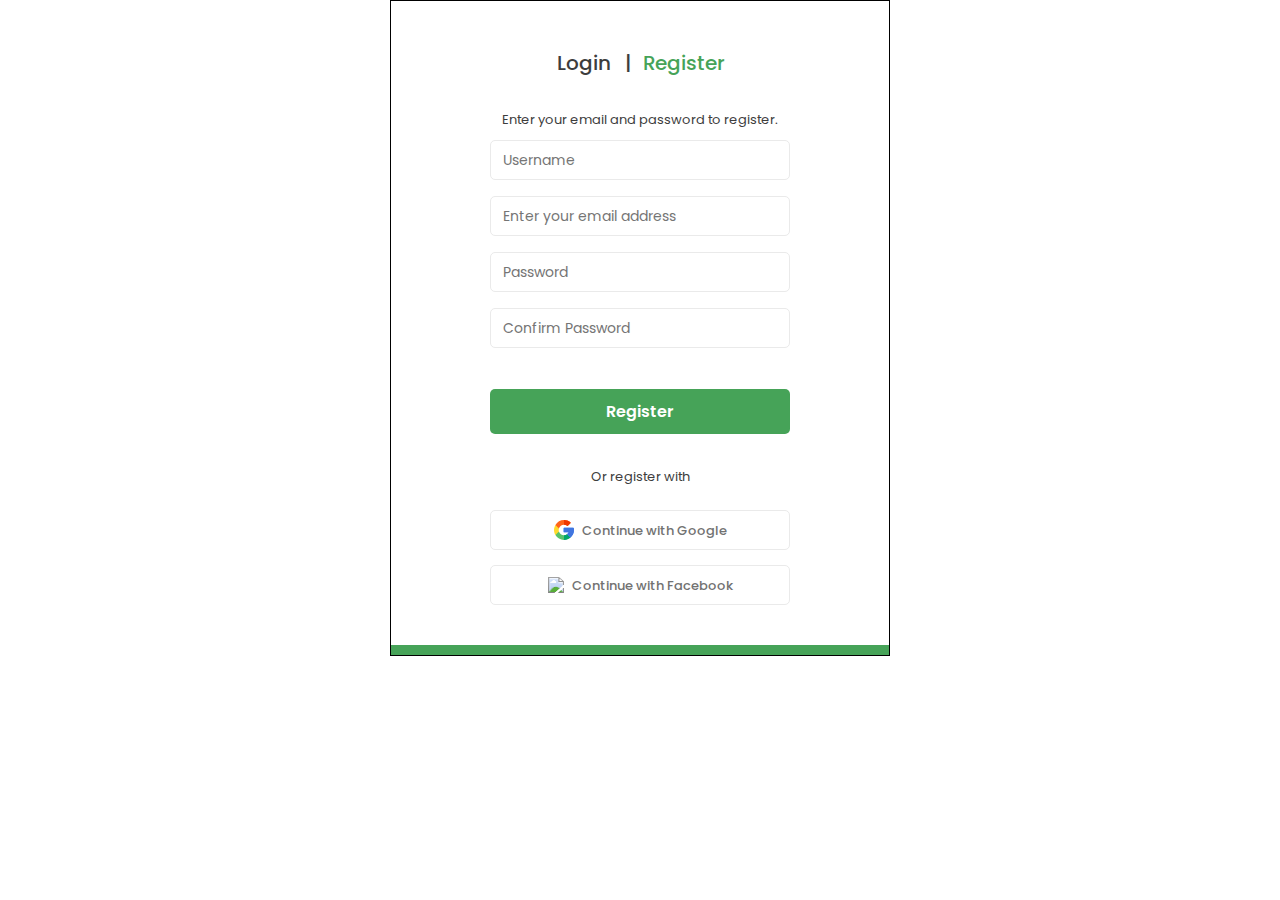
==== index2.html @ f26b6eab "Add files via upload" ====
<!DOCTYPE html>
<html lang="en">
<head>
  <meta charset="UTF-8">
  <meta name="viewport" content="width=device-width, initial-scale=1.0">
  <meta http-equiv="X-UA-Compatible" content="ie=edge">
  <title>Registration</title>
  <link rel="stylesheet" href="css/reset.css">
  <link rel="stylesheet" href="css/style.css">
<!-- шрифт Cera Pro — это коммерческий шрифт, недоступный в Google Fonts, я использовала другой, похожий -->
<link rel="preconnect" href="https://fonts.googleapis.com">
<link rel="preconnect" href="https://fonts.gstatic.com" crossorigin>
<link href="https://fonts.googleapis.com/css2?family=Poppins:wght@100;400;500;700&display=swap" rel="stylesheet">
</head>

<body>

  <div style="max-width: 500px; height: 656px; border: 1px solid #000000; margin: auto;">
    <p style="font-family: 'Poppins', sans-serif; font-weight: 500; font-size: 20px; color: #3d3d3d; margin-top: 52px; margin-bottom: 40px; text-align: center;">Login <span style="color: #3d3d3d; padding-left: 10px; padding-right: 12px;">|</span><span style="color: #46A358;">Register</span></p>
    <p style="font-family: 'Poppins', sans-serif; font-weight: 400; font-size: 13px; color: #3d3d3d; text-align: center; padding-bottom: 14px; ">Enter your email and password to register.</p>
  
  <form action="" method="post" name="register" style="display: flex; flex-direction: column; align-items: center;">
    <input type="text" name="username" style="font-family: 'Poppins', sans-serif; font-weight: 400; font-size: 14px;  width: 300px; height: 40px; margin-bottom: 16px; padding-left: 12px; box-sizing: border-box; border: 1px solid #EAEAEA; border-radius: 5px;" placeholder="Username">
    <input type="email" name="email" style="font-family: 'Poppins', sans-serif; font-weight: 400; font-size: 14px; width: 300px; height: 40px; margin-bottom: 16px; padding-left: 12px; box-sizing: border-box; border: 1px solid #EAEAEA; border-radius: 5px;" placeholder="Enter your email address">
    <input type="password" name="password" style="font-family: 'Poppins', sans-serif; font-weight: 400; font-size: 14px; width: 300px; height: 40px; margin-bottom: 16px; padding-left: 12px; box-sizing: border-box; border: 1px solid #EAEAEA; border-radius: 5px;" placeholder="Password">
    <input type="password" name="confirm_password" style="font-family: 'Poppins', sans-serif; font-weight: 400; font-size: 14px; width: 300px; height: 40px;  margin-bottom: 41px; padding-left: 12px; box-sizing: border-box; border: 1px solid #EAEAEA; border-radius: 5px;" placeholder="Confirm Password">
  </form>

  <div style="display: flex; justify-content: center;">
    <button type="submit" style="font-family: 'Poppins', sans-serif; font-weight: 600; font-size: 16px; border-radius: 5px; border: none; background-color: #46A358; width: 300px; height: 45px; margin-bottom: 36px; cursor: pointer;"><span style="color: #FFFFFF;">Register</span>
   </button>
  </div>

<p style="font-family: 'Poppins', sans-serif; font-weight: 400; font-size: 13px;color: #3d3d3d; text-align: center; padding-bottom: 27px; ">Or register with</p>

<div style="display: flex; justify-content: center; margin-bottom: 15px;">
  <div style="list-style-type: none; border: 1px solid #EAEAEA; border-radius: 5px; width: 300px; height: 40px; display: flex; align-items: center; justify-content: center;">
    <img src="images/google_img.svg" style="margin-right: 8px;">
      <a style="font-family: 'Poppins', sans-serif; font-weight: 500; font-size: 13px; color: #727272; text-decoration: none;"  href="#">Continue with Google</a>
  </div>
</div>

<div style="display: flex; justify-content: center; margin-bottom: 40px;">
  <div style="list-style-type: none; border: 1px solid #EAEAEA; border-radius: 5px; width: 300px; height: 40px;  display: flex; align-items: center;  justify-content: center;">
    <img src="images/fb_img.svg" style="margin-right: 8px; ">
      <a style="font-family: 'Poppins', sans-serif; font-weight: 500; font-size: 13px; color: #727272; text-decoration: none;"  href="#">Continue with Facebook</a>
  </div>
</div>

<article style="background-color: #46A358; width: 100%; height: 10px;"></article>
  </div>
  <script src="js/main.js"></script>
</body>
</html>
---- css/style.css ----
html{
    box-sizing: border-box;
}
*,
*::after,
*::before{
    box-sizing: inherit;
}
ul{
    list-style: none;
}
a{
    text-decoration: none;
}
body{
    font-family: 'Poppins', sans-serif;
    font-weight: 400, 500, 600, 800; 
    font-style: normal;
    background: #ffffff;
    margin: 0;
    color: #000000;
}
.container{
  width: 1200px;
  margin: 0 auto;  
}
.header__inner{
    display: flex;
    justify-content: space-between;
    align-items: center;
    border-bottom: 1px solid hwb(132 27% 36% / 0.5);
    padding-bottom: 18px;
    margin-top: 25px;
}
.nav{
    display: flex;
    gap: 50px;
}
.nav__item{
    display: inline-block;
    justify-content: space-between;
}
.text__nav{
    font-weight: 400;
    font-size: 16px;
    color: #3d3d3d;
}
.text_nav_border{
    padding-bottom: 25px;
    border-bottom: 3px solid #46A358;

}
.nav__item2{
    display: flex;
}
.nav-link{
    margin-right: 30px;
    display: flex;
    align-items: center;
}
.nav-link:last-child{
    margin-right: 0;
}
.login_btn{
    border: 1px solid #46A358;
    border-radius: 6px;
    background-color: #46A358;
    padding: 8px 17px;
    gap: 4px;
}
.text_nav_item{
    font-weight: 500;
    font-size: 16px;
    color: #fff;
}
.section1{
    display: flex;
    justify-content: center;
    margin-top: 13px;
    background-image: url(../images/bg_1.png);
}
.text{
    font-weight: 500;
    font-size: 14px;
    letter-spacing: 0.1em;
    text-transform: uppercase;
    color: #3d3d3d;
    margin: 80px 0 0 43px;
}
.caption{
    font-weight: 900;
    font-size: 70px;
    line-height: 100%;
    text-transform: uppercase;
    color: #3d3d3d;
    margin: 7px 0 0 40px;
}
.title{
    font-weight: 400;
    font-size: 14px;
    line-height: 171%;
    color: #727272;
    margin: 5px 0 44px 40px;
}
.shop_btn{
    font-weight: 700;
    font-size: 16px;
    line-height: 125%;
    text-transform: uppercase;
    color: #fff;
    margin-left: 41px;
    background-color: #46A358;
    border-radius: 6px;
    padding: 10px 26px;
}
.list_and_img{
    margin-top: 25px;
    background-image: url(../images/bg_2.png);
    max-width: 310px;
    display: flex;
    flex-direction: column;
}
.categories{
    font-weight: 700;
    font-size: 18px;
    line-height: 89%;
    color: #3d3d3d;
    margin: 14px 0 7px 18px;
}
.categories_list{
    font-size: 15px;
    line-height: 267%;
    font-weight: 400;
    color: #3d3d3d;
    margin-left: 12px;
}
.price{
    font-weight: 700;
    font-size: 18px;
    line-height: 89%;
    color: #3d3d3d;
    margin: 36px 0 16px 18px; 
}
.price_list{
    border-top: 4px solid #46A358;
    padding-top: 21px;
    font-size: 15px;
    line-height: 267%;
    font-weight: 400;
    color: #3d3d3d;
    margin-left: 12px;
}
.size{
    font-weight: 700;
    font-size: 18px;
    line-height: 89%;
    color: #3d3d3d;
    margin: 46px 0 7px 18px; 
}
.size_list{
    font-size: 15px;
    line-height: 267%;
    font-weight: 400;
    color: #3d3d3d;
    margin-left: 12px;
}
.filter_btn{
    background: #46a358;
    border-radius: 6px;
    width: 90px;
    height: 35px;
    font-weight: 700;
    font-size: 16px;
    line-height: 125%;
    color: #fff;
    border: none;
    margin-left: 30px;
}
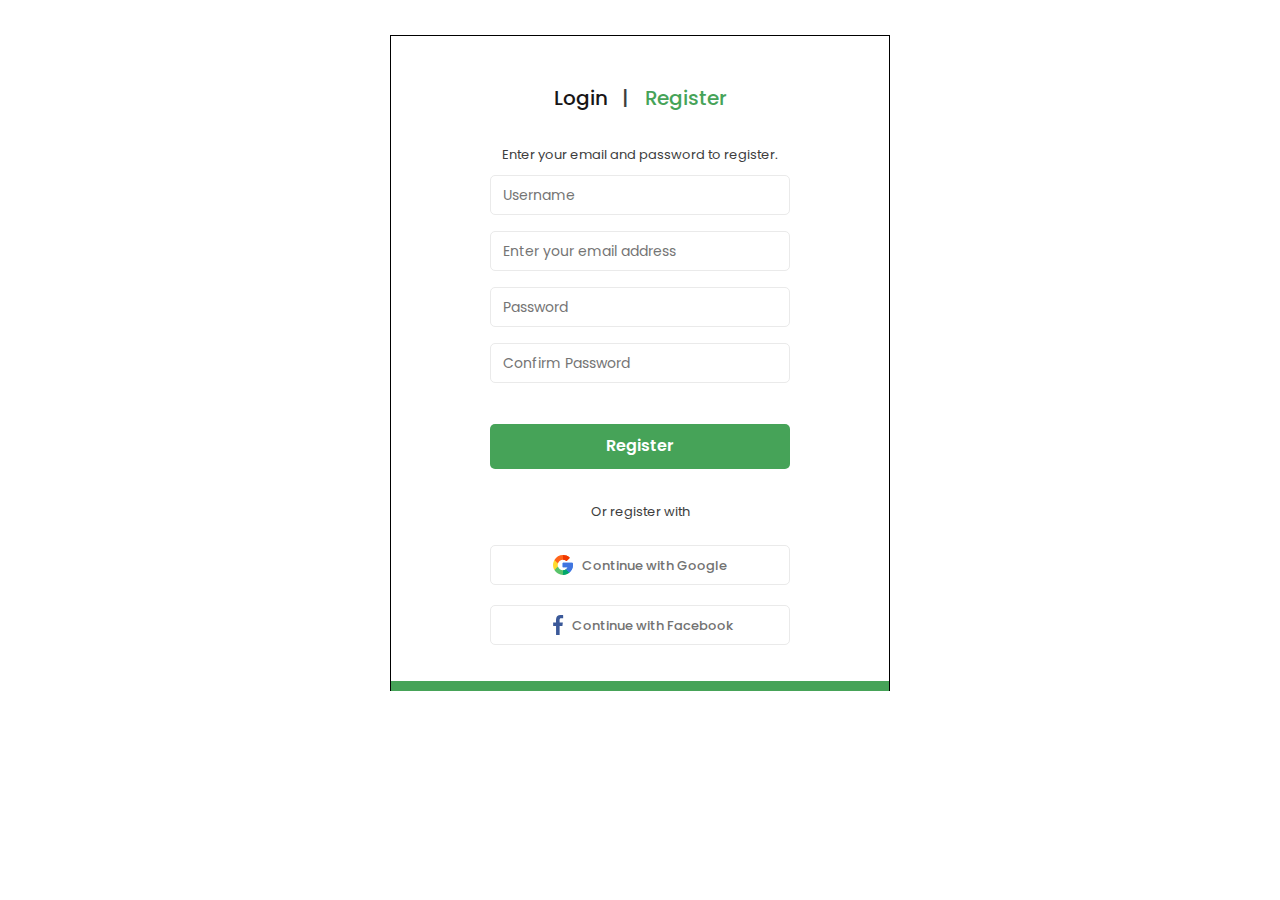
==== commit 880c6d75: "изменения в стилях" ====
--- a/index2.html
+++ b/index2.html
@@ -7,6 +7,7 @@
   <title>Registration</title>
   <link rel="stylesheet" href="css/reset.css">
   <link rel="stylesheet" href="css/style.css">
+  <link rel="stylesheet" href="css/normalize.css">
 <!-- шрифт Cera Pro — это коммерческий шрифт, недоступный в Google Fonts, я использовала другой, похожий -->
 <link rel="preconnect" href="https://fonts.googleapis.com">
 <link rel="preconnect" href="https://fonts.gstatic.com" crossorigin>
@@ -15,41 +16,47 @@
 
 <body>
 
-  <div style="max-width: 500px; height: 656px; border: 1px solid #000000; margin: auto;">
-    <p style="font-family: 'Poppins', sans-serif; font-weight: 500; font-size: 20px; color: #3d3d3d; margin-top: 52px; margin-bottom: 40px; text-align: center;">Login <span style="color: #3d3d3d; padding-left: 10px; padding-right: 12px;">|</span><span style="color: #46A358;">Register</span></p>
-    <p style="font-family: 'Poppins', sans-serif; font-weight: 400; font-size: 13px; color: #3d3d3d; text-align: center; padding-bottom: 14px; ">Enter your email and password to register.</p>
-  
-  <form action="" method="post" name="register" style="display: flex; flex-direction: column; align-items: center;">
-    <input type="text" name="username" style="font-family: 'Poppins', sans-serif; font-weight: 400; font-size: 14px;  width: 300px; height: 40px; margin-bottom: 16px; padding-left: 12px; box-sizing: border-box; border: 1px solid #EAEAEA; border-radius: 5px;" placeholder="Username">
-    <input type="email" name="email" style="font-family: 'Poppins', sans-serif; font-weight: 400; font-size: 14px; width: 300px; height: 40px; margin-bottom: 16px; padding-left: 12px; box-sizing: border-box; border: 1px solid #EAEAEA; border-radius: 5px;" placeholder="Enter your email address">
-    <input type="password" name="password" style="font-family: 'Poppins', sans-serif; font-weight: 400; font-size: 14px; width: 300px; height: 40px; margin-bottom: 16px; padding-left: 12px; box-sizing: border-box; border: 1px solid #EAEAEA; border-radius: 5px;" placeholder="Password">
-    <input type="password" name="confirm_password" style="font-family: 'Poppins', sans-serif; font-weight: 400; font-size: 14px; width: 300px; height: 40px;  margin-bottom: 41px; padding-left: 12px; box-sizing: border-box; border: 1px solid #EAEAEA; border-radius: 5px;" placeholder="Confirm Password">
-  </form>
+  <div class="registration">
+    <p class="login">
+      Login 
+      <span class="line">|</span>
+      <span class="register">Register</span>
+    </p>
+    <p class="text_register">
+      Enter your email and password to register.
+    </p>
+    
+    <form action="" method="post" name="register" class="form">
+        <input type="text" name="username" placeholder="Username" class="input">
+        <input type="email" name="email" placeholder="Enter your email address" class="input">
+        <input type="password" name="password" placeholder="Password" class="input">
+        <input type="password" name="confirm_password" placeholder="Confirm Password" class="input">
+    </form>
 
-  <div style="display: flex; justify-content: center;">
-    <button type="submit" style="font-family: 'Poppins', sans-serif; font-weight: 600; font-size: 16px; border-radius: 5px; border: none; background-color: #46A358; width: 300px; height: 45px; margin-bottom: 36px; cursor: pointer;"><span style="color: #FFFFFF;">Register</span>
-   </button>
+    <div class="button_register">
+        <button type="submit" class="submit-button">
+          <span class="span_text">Register</span>
+        </button>
+    </div>
+
+    <p class="register_google_fb">
+      Or register with
+    </p>
+
+    <div class="link_register">
+      <a href="#" class="google_link">
+          <img src="images/google_img.svg" alt="Google Icon" class="ggl_icon">
+          Continue with Google
+      </a>
+      <a href="#" class="facebook_link">
+          <img src="images/fb_img.svg" alt="Facebook Icon" class="fb_icon">
+          Continue with Facebook
+      </a>
   </div>
 
-<p style="font-family: 'Poppins', sans-serif; font-weight: 400; font-size: 13px;color: #3d3d3d; text-align: center; padding-bottom: 27px; ">Or register with</p>
-
-<div style="display: flex; justify-content: center; margin-bottom: 15px;">
-  <div style="list-style-type: none; border: 1px solid #EAEAEA; border-radius: 5px; width: 300px; height: 40px; display: flex; align-items: center; justify-content: center;">
-    <img src="images/google_img.svg" style="margin-right: 8px;">
-      <a style="font-family: 'Poppins', sans-serif; font-weight: 500; font-size: 13px; color: #727272; text-decoration: none;"  href="#">Continue with Google</a>
-  </div>
+    <article class="footer-line"></article>
 </div>
-
-<div style="display: flex; justify-content: center; margin-bottom: 40px;">
-  <div style="list-style-type: none; border: 1px solid #EAEAEA; border-radius: 5px; width: 300px; height: 40px;  display: flex; align-items: center;  justify-content: center;">
-    <img src="images/fb_img.svg" style="margin-right: 8px; ">
-      <a style="font-family: 'Poppins', sans-serif; font-weight: 500; font-size: 13px; color: #727272; text-decoration: none;"  href="#">Continue with Facebook</a>
-  </div>
-</div>
-
-<article style="background-color: #46A358; width: 100%; height: 10px;"></article>
-  </div>
-  <script src="js/main.js"></script>
+<script src="js/main.js"></script>
 </body>
 </html>
 
--- a/css/style.css
+++ b/css/style.css
@@ -36,44 +36,40 @@
     display: flex;
     gap: 50px;
 }
-.nav__item{
+.nav__list-item{
     display: inline-block;
     justify-content: space-between;
 }
-.text__nav{
-    font-weight: 400;
-    font-size: 16px;
-    color: #3d3d3d;
-}
-.text_nav_border{
+.nav__link-text{
+    font-weight: 400;
+    font-size: 16px;
+    color: #3d3d3d;
+}
+.nav__link-border{
     padding-bottom: 25px;
     border-bottom: 3px solid #46A358;
 
 }
-.nav__item2{
-    display: flex;
-}
-.nav-link{
-    margin-right: 30px;
-    display: flex;
-    align-items: center;
-}
-.nav-link:last-child{
-    margin-right: 0;
+.nav_item{
+    display: flex;
+    justify-content: center;
+    align-items: center;
+    gap: 30px;
 }
 .login_btn{
+    display: flex;
+    justify-content: center;
+    align-items: center;
     border: 1px solid #46A358;
     border-radius: 6px;
     background-color: #46A358;
     padding: 8px 17px;
     gap: 4px;
-}
-.text_nav_item{
     font-weight: 500;
     font-size: 16px;
     color: #fff;
 }
-.section1{
+.plant-welcome{
     display: flex;
     justify-content: center;
     margin-top: 13px;
@@ -94,6 +90,7 @@
     text-transform: uppercase;
     color: #3d3d3d;
     margin: 7px 0 0 40px;
+    max-width: 530px;
 }
 .title{
     font-weight: 400;
@@ -101,6 +98,7 @@
     line-height: 171%;
     color: #727272;
     margin: 5px 0 44px 40px;
+    max-width: 557px;
 }
 .shop_btn{
     font-weight: 700;
@@ -142,7 +140,6 @@
     margin: 36px 0 16px 18px; 
 }
 .price_list{
-    border-top: 4px solid #46A358;
     padding-top: 21px;
     font-size: 15px;
     line-height: 267%;
@@ -175,4 +172,126 @@
     color: #fff;
     border: none;
     margin-left: 30px;
+}
+
+.registration{
+    max-width: 500px;
+    height: 656px;
+    border: 1px solid #000000;
+    margin: auto;
+    margin-top: 35px;
+}
+.login{
+    font-family: 'Poppins', sans-serif;
+    font-weight: 500;
+    font-size: 20px;
+    color: #191616;
+    margin-top: 52px;
+    margin-bottom: 40px;
+    text-align: center;
+}
+.line{
+    color: #3d3d3d;
+    padding-left: 10px;
+    padding-right: 12px;
+}
+.register{
+    color: #46A358;
+}
+.text_register{
+    font-family: 'Poppins', sans-serif;
+    font-weight: 400;
+    font-size: 13px;
+    color: #3d3d3d;
+    text-align: center;
+    padding-bottom: 14px;
+}
+.form{
+    display: flex;
+    flex-direction: column;
+    align-items: center;
+    margin-bottom: 25px;
+}
+.input{
+    font-family: 'Poppins', sans-serif;
+    font-weight: 400;
+    font-size: 14px;
+    width: 300px;
+    height: 40px;
+    margin-bottom: 16px;
+    padding-left: 12px;
+    box-sizing: border-box;
+    border: 1px solid #EAEAEA;
+    border-radius: 5px;
+}
+.button_register{
+    display: flex;
+    justify-content: center;
+}
+.submit-button{
+    font-family: 'Poppins', sans-serif;
+    font-weight: 600;
+    font-size: 16px;
+    border-radius: 5px;
+    border: none;
+    background-color: #46A358;
+    width: 300px;
+    height: 45px;
+    margin-bottom: 36px;
+    cursor: pointer;
+}
+.span_text{
+    color: #FFFFFF;
+}
+.register_google_fb{
+    font-family: 'Poppins', sans-serif;
+    font-weight: 400;
+    font-size: 13px;
+    color: #3d3d3d;
+    text-align: center;
+    margin-bottom: 27px;
+}
+.link_register{
+    display: flex;
+    flex-direction: column;
+    align-items: center;
+}
+.google_link{
+    display: flex;
+    align-items: center;
+    justify-content: center;
+    width: 300px;
+    height: 40px;
+    gap: 9px;
+    font-family: 'Poppins', sans-serif;
+    font-weight: 500;
+    font-size: 13px;
+    color: #727272;
+    text-decoration: none;
+    list-style-type: none;
+    border: 1px solid #EAEAEA;
+    border-radius: 5px;
+}
+.facebook_link{
+    display: flex;
+    align-items: center;
+    justify-content: center;
+    width: 300px;
+    height: 40px;
+    gap: 4px;
+    margin-top: 20px;
+    list-style-type: none;
+    border: 1px solid #EAEAEA;
+    border-radius: 5px;
+    font-family: 'Poppins', sans-serif;
+    font-weight: 500;
+    font-size: 13px;
+    color: #727272;
+    text-decoration: none;
+}
+.footer-line {
+    margin-top: 36px;
+    background-color: #46A358;
+    width: 100%;
+    height: 10px;
 }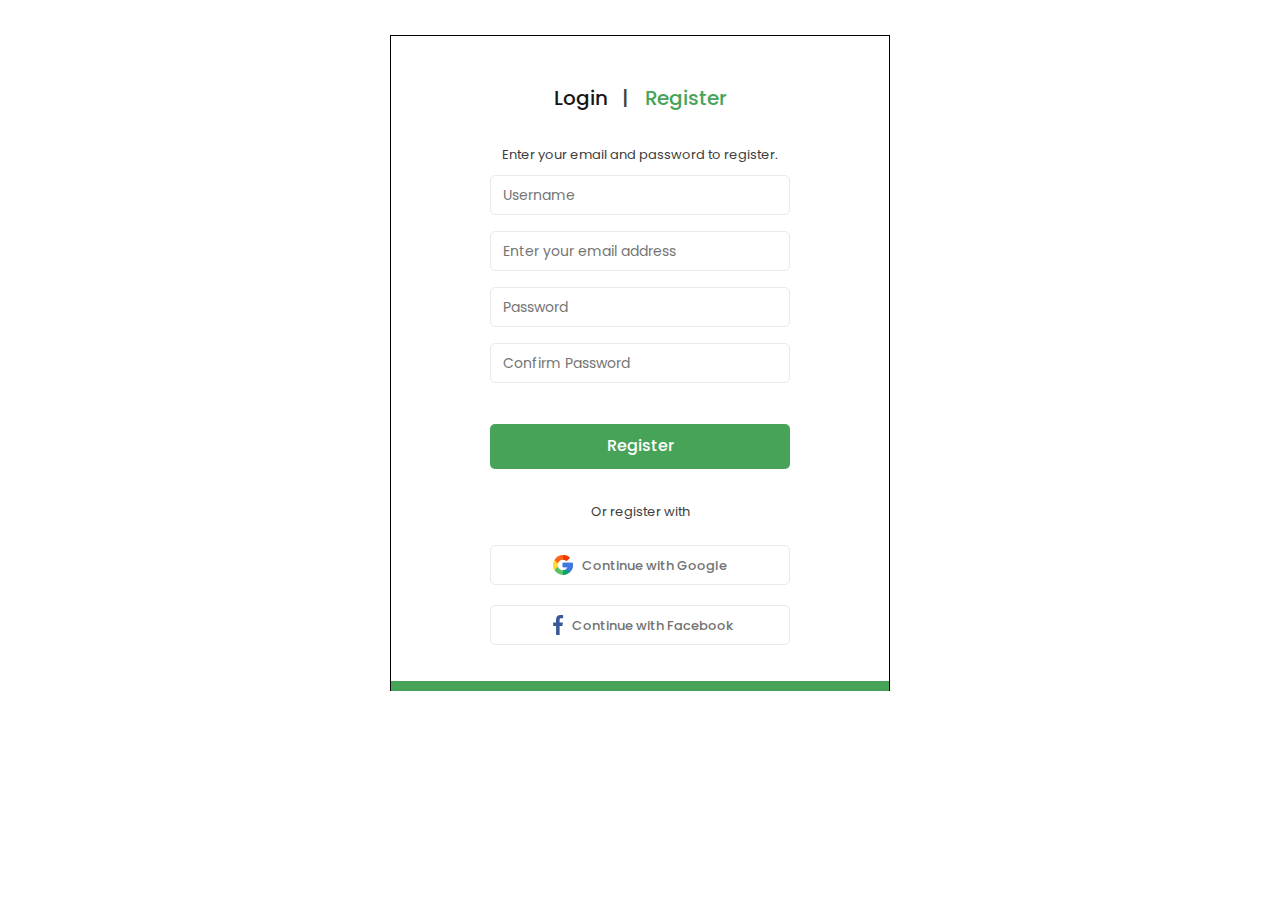
==== commit 6b9d3ce9: "добавление джавы" ====
--- a/index2.html
+++ b/index2.html
@@ -34,8 +34,8 @@
     </form>
 
     <div class="button_register">
-        <button type="submit" class="submit-button">
-          <span class="span_text">Register</span>
+        <button type="submit" class="submit-button" id="subButton">
+          Register
         </button>
     </div>
 
--- a/css/style.css
+++ b/css/style.css
@@ -4,6 +4,8 @@
 *,
 *::after,
 *::before{
+    padding: 0;
+    margin: 0;
     box-sizing: inherit;
 }
 ul{
@@ -14,90 +16,132 @@
 }
 body{
     font-family: 'Poppins', sans-serif;
-    font-weight: 400, 500, 600, 800; 
+    font-weight: 100, 400, 500, 700; 
     font-style: normal;
     background: #ffffff;
     margin: 0;
-    color: #000000;
+}
+header{
+    padding-top: 30px;
+    margin-bottom: 12px;
 }
 .container{
   width: 1200px;
-  margin: 0 auto;  
+  margin: 0 auto;
 }
 .header__inner{
     display: flex;
     justify-content: space-between;
     align-items: center;
     border-bottom: 1px solid hwb(132 27% 36% / 0.5);
-    padding-bottom: 18px;
+}
+.logo_btn{
+    margin-bottom: 18px;
+}
+.nav__list-item{
+    display: flex;
+    gap: 50px;
+}
+
+
+
+/* ниже нав-линк-айтем-афтер создаем нижнее подчеркивание для навигации при наведении мышкой) для тел.адапт можно использовать вместо наведения ховер-актив, как я уже делала кнопки*/
+.nav__link-item::after{
+    display: block;
+    width: 0;
+    content: "";
+    background-color: #46A358;
+    height: 3px;
     margin-top: 25px;
-}
-.nav{
-    display: flex;
-    gap: 50px;
-}
-.nav__list-item{
-    display: inline-block;
-    justify-content: space-between;
+    transition: 0.3s;
+    /* транзишн дает нам плавный переход д */
+}
+/* а вот ниже мы указываем что при навидении появится наша зеленая полоска шириной 100проц */
+.nav__link-item:hover::after{
+    width: 100%;
 }
 .nav__link-text{
     font-weight: 400;
     font-size: 16px;
     color: #3d3d3d;
 }
-.nav__link-border{
-    padding-bottom: 25px;
-    border-bottom: 3px solid #46A358;
-
-}
-.nav_item{
-    display: flex;
-    justify-content: center;
+.nav__link-text:active{
+    color: #00000094;
+}
+.nav__link-text:hover{
+    color: #46a358;
+}
+.nav-item{
+    display: flex;
     align-items: center;
     gap: 30px;
+    margin-bottom: 18px;
 }
 .login_btn{
     display: flex;
-    justify-content: center;
-    align-items: center;
+    align-items: center;
+    padding: 7px 17px;
     border: 1px solid #46A358;
     border-radius: 6px;
     background-color: #46A358;
-    padding: 8px 17px;
-    gap: 4px;
     font-weight: 500;
     font-size: 16px;
     color: #fff;
 }
-.plant-welcome{
-    display: flex;
-    justify-content: center;
-    margin-top: 13px;
-    background-image: url(../images/bg_1.png);
-}
-.text{
+.login_btn::before{
+    content: "";
+    display: inline-block;
+    width: 20px;
+    height: 20px;
+    margin-right: 4px;
+    /* используем марджин-райт вместо гап */
+    background-image: url(../images/logout.svg);
+}
+.login_btn:active{
+    color: #00000094;
+}
+.login_btn:hover{
+    border: 1px solid #46A358;
+    background-color: #2b633b3c;
+    color: #46a358;
+}
+
+/* ниже стили для 1й секции */
+.intro{
+    margin-bottom: 25px;
+}
+.pic-plant{
+    display: flex;
+    justify-content: space-between;
+    background-color: #FAFAFA;
+}
+.text-welcome{
     font-weight: 500;
     font-size: 14px;
     letter-spacing: 0.1em;
     text-transform: uppercase;
-    color: #3d3d3d;
-    margin: 80px 0 0 43px;
+    /* letter-spacing это интервал  между буквами, text-transform: uppercase; — все буквы текста в заглавные */
+    color: #3d3d3d;
+    margin: 68px 0 7px 43px;
 }
 .caption{
-    font-weight: 900;
+    font-weight: 700;
     font-size: 70px;
     line-height: 100%;
     text-transform: uppercase;
     color: #3d3d3d;
-    margin: 7px 0 0 40px;
+    margin: 7px 0 5px 40px;
     max-width: 530px;
+}
+.plant_color{
+    color: #46a358;
 }
 .title{
     font-weight: 400;
     font-size: 14px;
     line-height: 171%;
     color: #727272;
-    margin: 5px 0 44px 40px;
+    margin: 0 0 44px 40px;
     max-width: 557px;
 }
 .shop_btn{
@@ -111,68 +155,196 @@
     border-radius: 6px;
     padding: 10px 26px;
 }
-.list_and_img{
-    margin-top: 25px;
-    background-image: url(../images/bg_2.png);
-    max-width: 310px;
-    display: flex;
-    flex-direction: column;
-}
-.categories{
+.shop_btn:active{
+    color: #00000094;
+}
+.shop_btn:hover{
+    border: 1px solid #46A358;
+    background-color: #2b633b3c;
+    color: #46a358;
+}
+
+
+
+/*стили для второй секции product*/
+.product .container{
+    display: flex;
+    justify-content: space-between;
+}
+.left_site{
+    max-width: 310px; 
+    max-height: 740px;
+    background-color: #FAFAFA;
+    padding-top: 14px;
+}
+.right_site{
+    max-width: 840px;
+}
+.sorting_panel{
+    display: flex;
+    justify-content: space-between;
+    align-items: center;
+    margin-bottom: 31px;
+}
+.panel{
+    display: flex; 
+    gap: 40px;
+}
+.sorting_menu{
+    display: flex;
+    gap: 30px;
+    font-weight: 400;
+    font-size: 15px;
+    line-height: 107%;
+    color: #3d3d3d;
+    align-items: center;
+    margin-bottom: 7px;
+}
+
+.specifications{
+    font-family: 'Poppins', sans-serif;
     font-weight: 700;
     font-size: 18px;
     line-height: 89%;
     color: #3d3d3d;
-    margin: 14px 0 7px 18px;
-}
-.categories_list{
+    margin-left: 18px;
+    margin-bottom: 7px;
+}
+.categories-list{
+    margin-bottom: 36px;
+}
+.specifications_link{
+    font-family: 'Poppins', sans-serif;
+    font-weight: 400;
     font-size: 15px;
     line-height: 267%;
-    font-weight: 400;
-    color: #3d3d3d;
-    margin-left: 12px;
+    color: #3d3d3d;
+    margin-left: 30px;
+}
+.specifications_link:hover{
+    color: #46a358;
+}
+.specifications_link:active{
+    color: #727272;
+}
+.specifications-size{
+    margin-bottom: 19px;
 }
 .price{
-    font-weight: 700;
-    font-size: 18px;
-    line-height: 89%;
-    color: #3d3d3d;
-    margin: 36px 0 16px 18px; 
-}
-.price_list{
-    padding-top: 21px;
+    font-family: 'Poppins', sans-serif;
+    font-weight: 400;
     font-size: 15px;
-    line-height: 267%;
-    font-weight: 400;
-    color: #3d3d3d;
-    margin-left: 12px;
-}
-.size{
-    font-weight: 700;
-    font-size: 18px;
-    line-height: 89%;
-    color: #3d3d3d;
-    margin: 46px 0 7px 18px; 
-}
-.size_list{
-    font-size: 15px;
-    line-height: 267%;
-    font-weight: 400;
-    color: #3d3d3d;
-    margin-left: 12px;
+    line-height: 107%;
+    color: #3d3d3d;
+    margin: 15px 0 16px 30px;
 }
 .filter_btn{
-    background: #46a358;
     border-radius: 6px;
+    border: none;
     width: 90px;
     height: 35px;
     font-weight: 700;
     font-size: 16px;
     line-height: 125%;
     color: #fff;
+    background-color: #46a358;
+    margin-left: 30px;
+    margin-bottom: 46px;
+}
+.filter_btn:active{
+    color: #00000094;
+}
+.filter_btn:hover{
+    border: 1px solid #46A358;
+    background-color: #2b633b3c;
+    color: #46a358;
+    cursor: pointer;
+}
+.link_flower{
+    font-weight: 400;
+    font-size: 15px;
+    line-height: 107%;
+    color: #3d3d3d;
+}
+/* ниже нав-линк-айтем-афтер создаем нижнее подчеркивание для навигации при наведении мышкой) для тел.адапт можно использовать вместо наведения ховер-актив, как я уже делала кнопки*/
+.link_flower::after{
+    display: block;
+    width: 0;
+    content: "";
+    background-color: #46A358;
+    height: 3px;
+    margin-top: 7px;
+    transition: 0.3s;
+    /* транзишн дает нам плавный переход д */
+}
+/* а вот ниже мы указываем что при навидении появится наша зеленая полоска шириной 100проц */
+.link_flower:hover::after{
+    width: 100%;
+}
+.link_flower:hover{
+    color: #46a358;
+}
+.link_flower:active{
+    color: #727272;
+}
+.arrow-btn{
     border: none;
-    margin-left: 30px;
-}
+    background-color: #FFFFFF;
+    font-weight: 400;
+    font-size: 15px;
+    line-height: 107%;
+    color: #3d3d3d;
+    display: flex;
+    cursor: pointer;
+}
+.flower_panel{
+    display: flex;
+    flex-wrap: wrap;
+    justify-content: space-between;
+}
+.product_cart{
+    display: flex;
+    flex-direction: column;
+    margin-bottom: 70px;
+}
+.images_flower-cart{
+    margin-bottom: 12px;
+}
+.name-flower_cart{
+    margin-bottom: 6px;
+    font-weight: 400;
+    font-size: 16px;
+    line-height: 100%;
+    color: #3d3d3d;
+}
+.name-flower_cart:hover{
+    color: #46a358;
+}
+.flower-price{
+    font-weight: 500;
+    font-size: 18px;
+    line-height: 89%;
+    color: #46a358;
+}
+.old-price{
+    color: #A5A5A5;
+    text-decoration: line-through;
+    font-family: var(--font-family);
+    font-weight: 400;
+    font-size: 18px;
+    line-height: 89%;
+    margin-left: 16px;
+}
+
+
+
+
+
+
+
+
+
+/* ниже это стили для хтмл регистрация */
 
 .registration{
     max-width: 500px;
@@ -230,7 +402,7 @@
 }
 .submit-button{
     font-family: 'Poppins', sans-serif;
-    font-weight: 600;
+    font-weight: 500;
     font-size: 16px;
     border-radius: 5px;
     border: none;
@@ -239,6 +411,15 @@
     height: 45px;
     margin-bottom: 36px;
     cursor: pointer;
+    color: #ffffff;
+}
+.submit-button:active{
+    color: #00000094;
+}
+.submit-button:hover{
+    border: 1px solid #46A358;
+    background-color: #2b633b3c;
+    color: #46a358;
 }
 .span_text{
     color: #FFFFFF;
